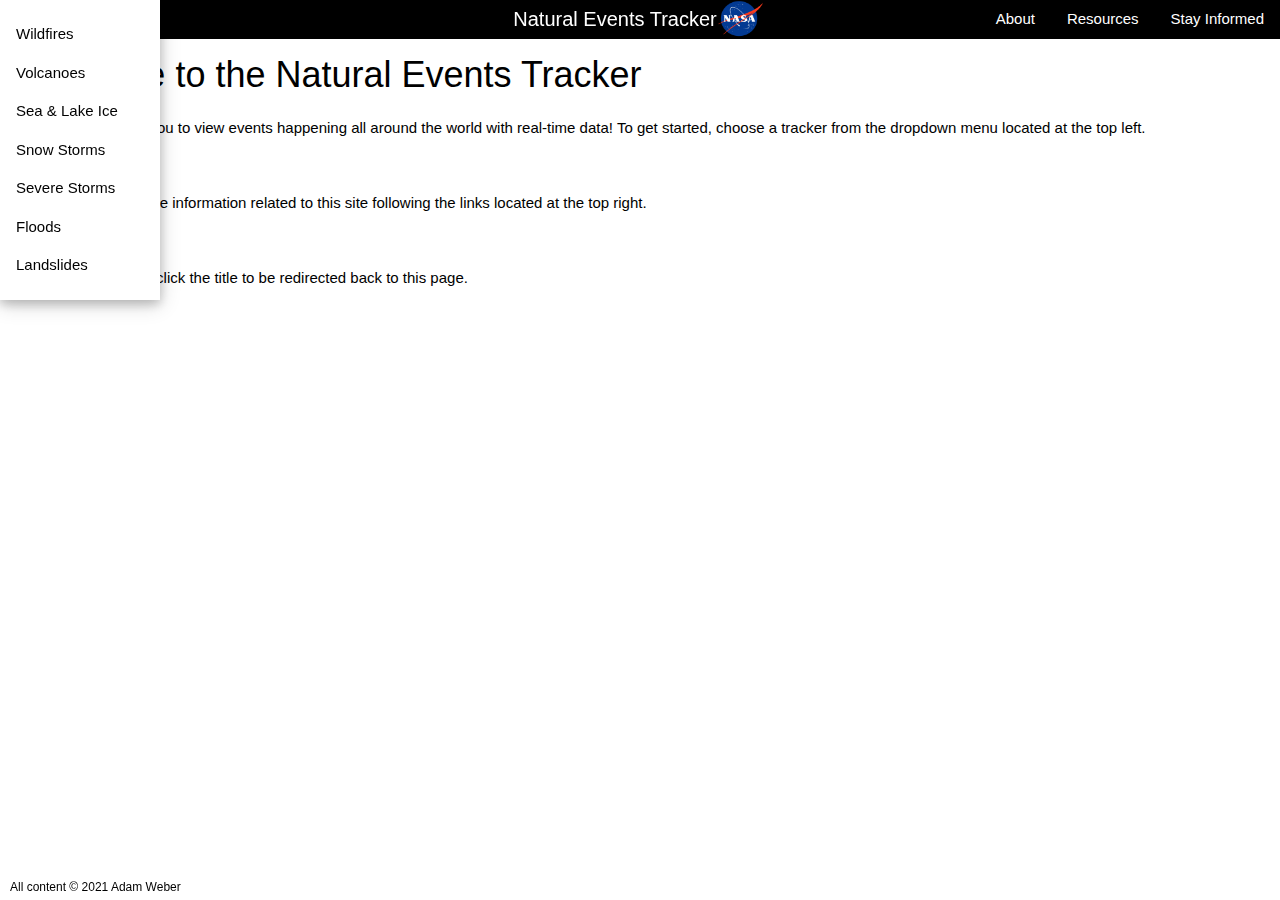
==== index.html @ 4c0823d9 "Add files via upload" ====
<!DOCTYPE html>
<html lang="en-US">
<head>
  <meta charset="utf-8">
  <title>Natural Event Tracker</title>
  <link rel="stylesheet" href="https://www.w3schools.com/w3css/4/w3.css">
  <link rel="stylesheet" href="https://cdnjs.cloudflare.com/ajax/libs/font-awesome/4.7.0/css/font-awesome.min.css">
  <link rel="stylesheet" type="text/css" href="styles/main.css">
</head>
<body>
  <header>
    <!-- Nav Bar; Always at top of screen -->
    <div class="w3-top">
      <div class="w3-bar w3-black" style="align-items: flex-start;" >
        <!-- Side Hover Bar to access trackers -->
        <div class="w3-dropdown-hover">
          <a href="#eventSidebar" class="w3-bar-item w3-button"><i class="fa fa-bars"></i></a>
          <div class="w3-dropdown-content w3-bar-block w3-card-4" id="nav">
            <ul>
              <li><a href="wildfires.html" class="w3-bar-item w3-button">Wildfires</a></li>
              <li><a href="volcanoes.html" class="w3-bar-item w3-button">Volcanoes</a></li>
              <li><a href="ice.html" class="w3-bar-item w3-button">Sea & Lake Ice</a></li>
              <li><a href="snow.html" class="w3-bar-item w3-button">Snow Storms</a></li>
              <li><a href="storms.html" class="w3-bar-item w3-button">Severe Storms</a></li>
              <li><a href="floods.html" class="w3-bar-item w3-button">Floods</a></li>
              <li><a href="landslides.html" class="w3-bar-item w3-button">Landslides</a></li>
            </ul>
          </div>
        </div>
        <!-- Logo and Title -->
        <div class="w3-display-middle" style="display: inline-flex;">
          <h1 style="font-size: 20px;"><a href="index.html" id="title">Natural Events Tracker</a></h1>
          <img src="images/NASA_logo.png" alt="NASA Logo" id="logo">
        </div>
        <!-- Navigation Header -->
        <a href="stay_informed.html" class="w3-bar-item w3-button w3-right">Stay Informed</a>
        <a href="resources.html" class="w3-bar-item w3-button w3-right">Resources</a>
        <a href="about.html" class="w3-bar-item w3-button w3-right">About</a>
      </div>
    </div>
  </header>
  <main>
    <div class="w3-container">
      <h1>Welcome to the Natural Events Tracker</h1>
      <p>This website allows you to view events happening all around the world with real-time data!  To get started, choose a tracker from the dropdown menu located at the top left.</p>
      <br>
      <p>You can also find more information related to this site following the links located at the top right.</p>
      <br>
      <p>At any time you may click the title to be redirected back to this page.</p>
    </div>
  </main>
    <footer>
      <p><small>All content &copy; 2021 Adam Weber</small></p>
    </footer>
  </body>
</html>
---- styles/main.css ----
/*Written by Adam Weber*/

/*Make space for Nav Bar*/
body {
	margin-top: 38px;
}

p {
	font-size: 15px;
}

/*Table styling*/
table, th, td {
	padding: 10px;
	border: 2px solid black;
	border-collapse: collapse;
	text-align: center;
}
table caption {
	font-size: 20px;
	text-decoration: underline;
	font-weight: bold;
}
/*Display table Div in center of page*/
#table {
	height: 30em;
	display: flex;
	align-items: center;
	justify-content: center;
}

/*Nav Bar styling*/
#nav ul {
	list-style-type: none;
	padding: 0;
}
#title {
	text-decoration: none;
}
/*Set logo to fixed size in Nav Bar*/
#logo {
	width: 50px;
	height: 40px;
	margin-top: 5px;
}
#map {
	height: 97vh;
	width: 100vw;
}

/*Display footer at bottom of page*/
footer {
	position: fixed;
	padding: 10px 10px 0px 10px;
	bottom: 0;
	width: 100%;
	height: 50px;
}
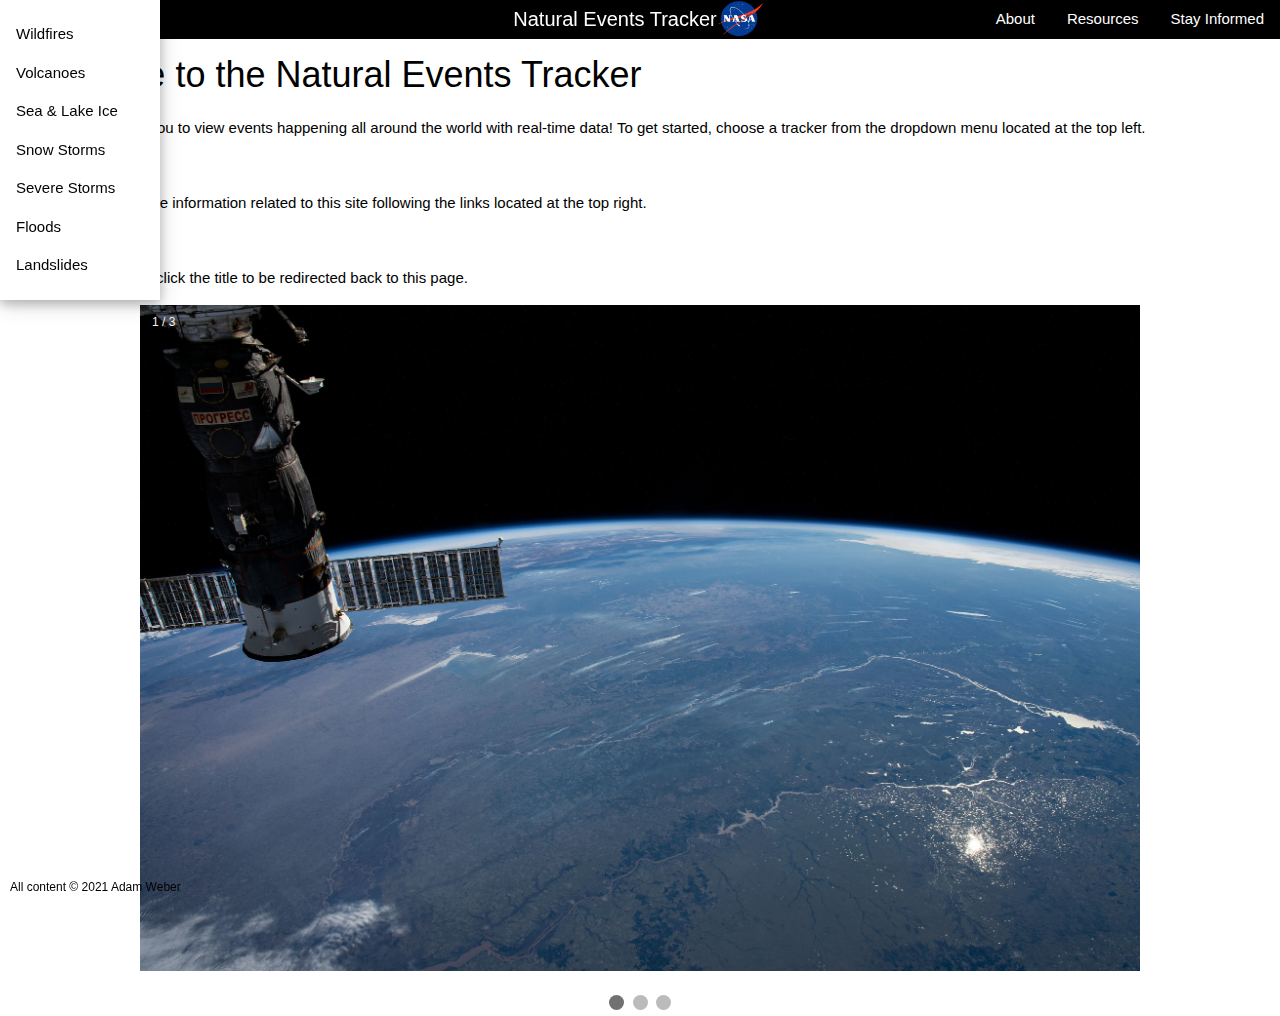
==== commit 87454de0: "Add files via upload" ====
--- a/index.html
+++ b/index.html
@@ -2,10 +2,12 @@
 <html lang="en-US">
 <head>
   <meta charset="utf-8">
+  <meta name="viewport" content="width=device-width, initial-scale=1.0">
   <title>Natural Event Tracker</title>
   <link rel="stylesheet" href="https://www.w3schools.com/w3css/4/w3.css">
   <link rel="stylesheet" href="https://cdnjs.cloudflare.com/ajax/libs/font-awesome/4.7.0/css/font-awesome.min.css">
   <link rel="stylesheet" type="text/css" href="styles/main.css">
+  <link rel="icon" type="image/png" href="images/NASA_logo.png">
 </head>
 <body>
   <header>
@@ -48,9 +50,53 @@
       <br>
       <p>At any time you may click the title to be redirected back to this page.</p>
     </div>
+    <div class="slideshow-container">
+      <div class="mySlides fade">
+        <div class="numbertext">1 / 3</div>
+        <img src="images/NASA_sat.jpg" style="width:100%">
+        <div class="text"></div>
+      </div>
+      <div class="mySlides fade">
+        <div class="numbertext">2 / 3</div>
+        <img src="images/NASA_ast.jpg" style="width:100%">
+        <div class="text"></div>
+      </div>
+      <div class="mySlides fade">
+        <div class="numbertext">3 / 3</div>
+        <img src="images/SAT_img.jpeg" style="width:100%">
+        <div class="text">Satellite Imagery</div>
+      </div>
+    </div>
+    <br>
+    <div style="text-align:center">
+      <span class="dot"></span> 
+      <span class="dot"></span> 
+      <span class="dot"></span> 
+    </div>
   </main>
-    <footer>
-      <p><small>All content &copy; 2021 Adam Weber</small></p>
-    </footer>
-  </body>
+  <footer>
+    <p><small>All content &copy; 2021 Adam Weber</small></p>
+  </footer>
+  <script>
+    var slideIndex = 0;
+    showSlides();
+
+    function showSlides() {
+      var i;
+      var slides = document.getElementsByClassName("mySlides");
+      var dots = document.getElementsByClassName("dot");
+      for (i = 0; i < slides.length; i++) {
+        slides[i].style.display = "none";  
+      }
+      slideIndex++;
+      if (slideIndex > slides.length) {slideIndex = 1}    
+        for (i = 0; i < dots.length; i++) {
+          dots[i].className = dots[i].className.replace(" active", "");
+        }
+        slides[slideIndex-1].style.display = "block";  
+        dots[slideIndex-1].className += " active";
+  setTimeout(showSlides, 5000); // Change image every 5 seconds
+}
+</script>
+</body>
 </html>
--- a/styles/main.css
+++ b/styles/main.css
@@ -3,6 +3,9 @@
 /*Make space for Nav Bar*/
 body {
 	margin-top: 38px;
+}
+h3 {
+	text-decoration: underline;
 }
 
 p {
@@ -47,6 +50,12 @@
 	height: 97vh;
 	width: 100vw;
 }
+.video {
+	margin-top: 50px;
+	display: flex;
+	align-items: center;
+	justify-content: center;
+}
 
 /*Display footer at bottom of page*/
 footer {
@@ -55,4 +64,69 @@
 	bottom: 0;
 	width: 100%;
 	height: 50px;
+}
+
+/* Slideshow container */
+.slideshow-container {
+  max-width: 1000px;
+  position: relative;
+  margin: auto;
+}
+
+/* Caption text */
+.text {
+  color: #f2f2f2;
+  font-size: 15px;
+  padding: 8px 12px;
+  position: absolute;
+  bottom: 8px;
+  width: 100%;
+  text-align: center;
+}
+
+/* Number text (1/3 etc) */
+.numbertext {
+  color: #f2f2f2;
+  font-size: 12px;
+  padding: 8px 12px;
+  position: absolute;
+  top: 0;
+}
+
+/* The dots/bullets/indicators */
+.dot {
+  height: 15px;
+  width: 15px;
+  margin: 0 2px;
+  background-color: #bbb;
+  border-radius: 50%;
+  display: inline-block;
+  transition: background-color 0.6s ease;
+}
+
+.active {
+  background-color: #717171;
+}
+
+/* Fading animation */
+.fade {
+  -webkit-animation-name: fade;
+  -webkit-animation-duration: 1.5s;
+  animation-name: fade;
+  animation-duration: 1.5s;
+}
+
+@-webkit-keyframes fade {
+  from {opacity: .4} 
+  to {opacity: 1}
+}
+
+@keyframes fade {
+  from {opacity: .4} 
+  to {opacity: 1}
+}
+
+/* On smaller screens, decrease text size */
+@media only screen and (max-width: 300px) {
+  .text {font-size: 11px}
 }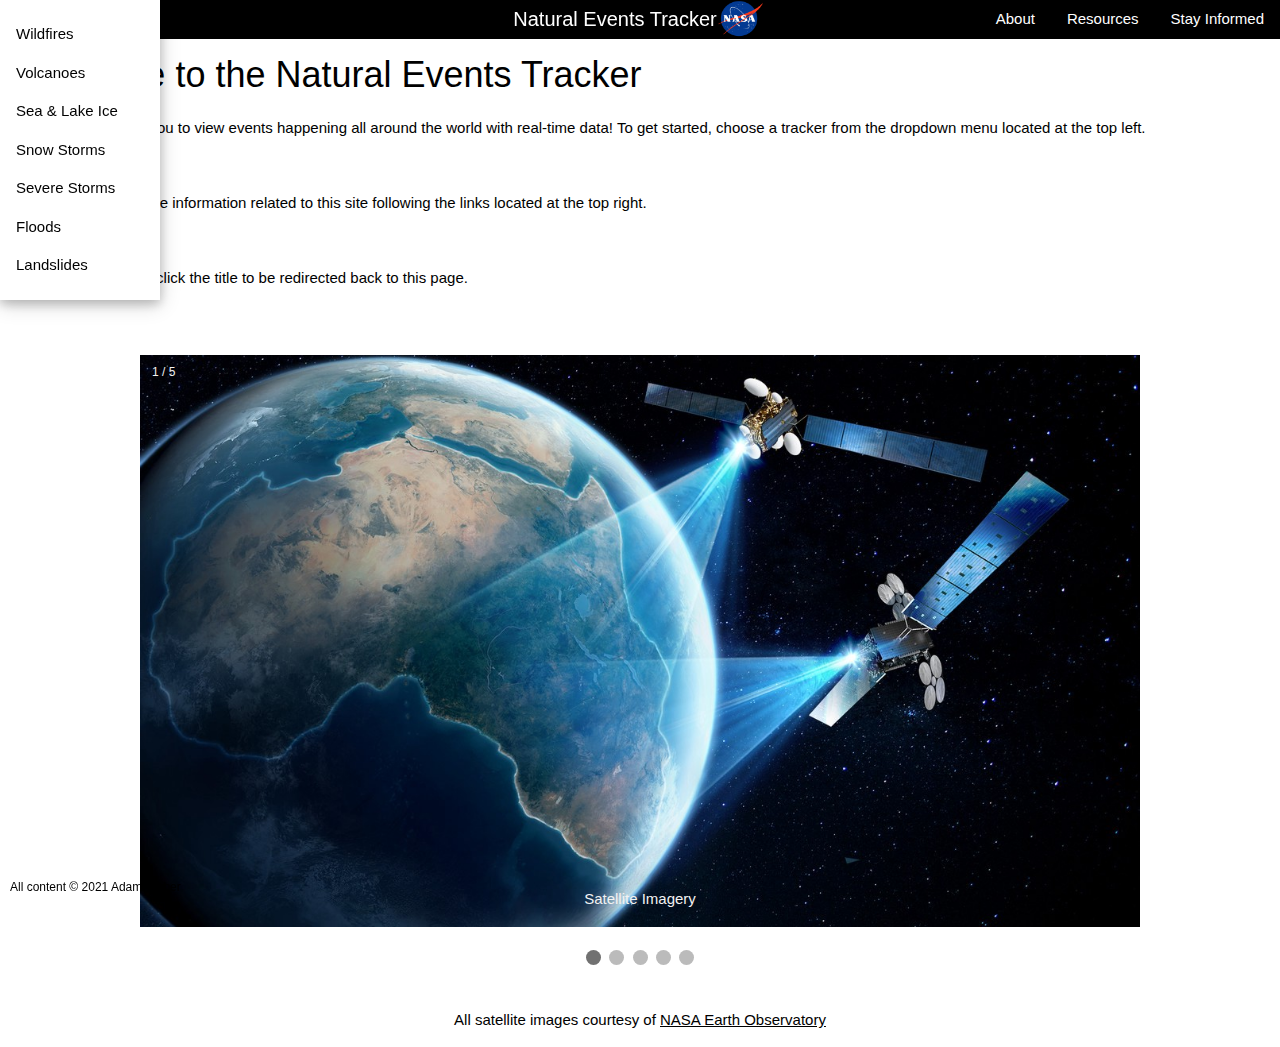
==== commit c8546109: "Add files via upload" ====
--- a/index.html
+++ b/index.html
@@ -52,27 +52,41 @@
     </div>
     <div class="slideshow-container">
       <div class="mySlides fade">
-        <div class="numbertext">1 / 3</div>
-        <img src="images/NASA_sat.jpg" style="width:100%">
-        <div class="text"></div>
+        <div class="numbertext">1 / 5</div>
+        <img src="images/SAT_img.jpeg" style="width:100%" alt="satellite imagery">
+        <div class="text">Satellite Imagery</div>
       </div>
       <div class="mySlides fade">
-        <div class="numbertext">2 / 3</div>
-        <img src="images/NASA_ast.jpg" style="width:100%">
-        <div class="text"></div>
+        <div class="numbertext">2 / 5</div>
+        <img src="images/SAT_ind.jpg" style="width:100%" alt="Indonesia's Twin Peaks">
+        <div class="text">Indonesia's Twin Peaks</div>
       </div>
       <div class="mySlides fade">
-        <div class="numbertext">3 / 3</div>
-        <img src="images/SAT_img.jpeg" style="width:100%">
-        <div class="text">Satellite Imagery</div>
+        <div class="numbertext">3 / 5</div>
+        <img src="images/SAT_ply.jpg" style="width:100%" alt="Paleozoic Plymouths">
+        <div class="text">Paleozoic Plymouths</div>
+      </div>
+      <div class="mySlides fade">
+        <div class="numbertext">4 / 5</div>
+        <img src="images/SAT_yuc.jpg" style="width:100%" alt="Sediment Swirls Off the Yucatan">
+        <div class="text">Sediment Swirls Off the Yucatan</div>
+      </div>
+      <div class="mySlides fade">
+        <div class="numbertext">5 / 5</div>
+        <img src="images/SAT_ice.jpg" style="width:100%" alt="Sea Ice off Cape Navarin">
+        <div class="text">Sea Ice off Cape Navarin</div>
       </div>
     </div>
     <br>
     <div style="text-align:center">
       <span class="dot"></span> 
       <span class="dot"></span> 
+      <span class="dot"></span>
+      <span class="dot"></span>
       <span class="dot"></span> 
     </div>
+    <br>
+    <p style="text-align: center;">All satellite images courtesy of <a href="https://earthobservatory.nasa.gov/">NASA Earth Observatory</a></p>
   </main>
   <footer>
     <p><small>All content &copy; 2021 Adam Weber</small></p>
--- a/styles/main.css
+++ b/styles/main.css
@@ -7,7 +7,6 @@
 h3 {
 	text-decoration: underline;
 }
-
 p {
 	font-size: 15px;
 }
@@ -71,6 +70,7 @@
   max-width: 1000px;
   position: relative;
   margin: auto;
+  margin-top: 50px;
 }
 
 /* Caption text */
